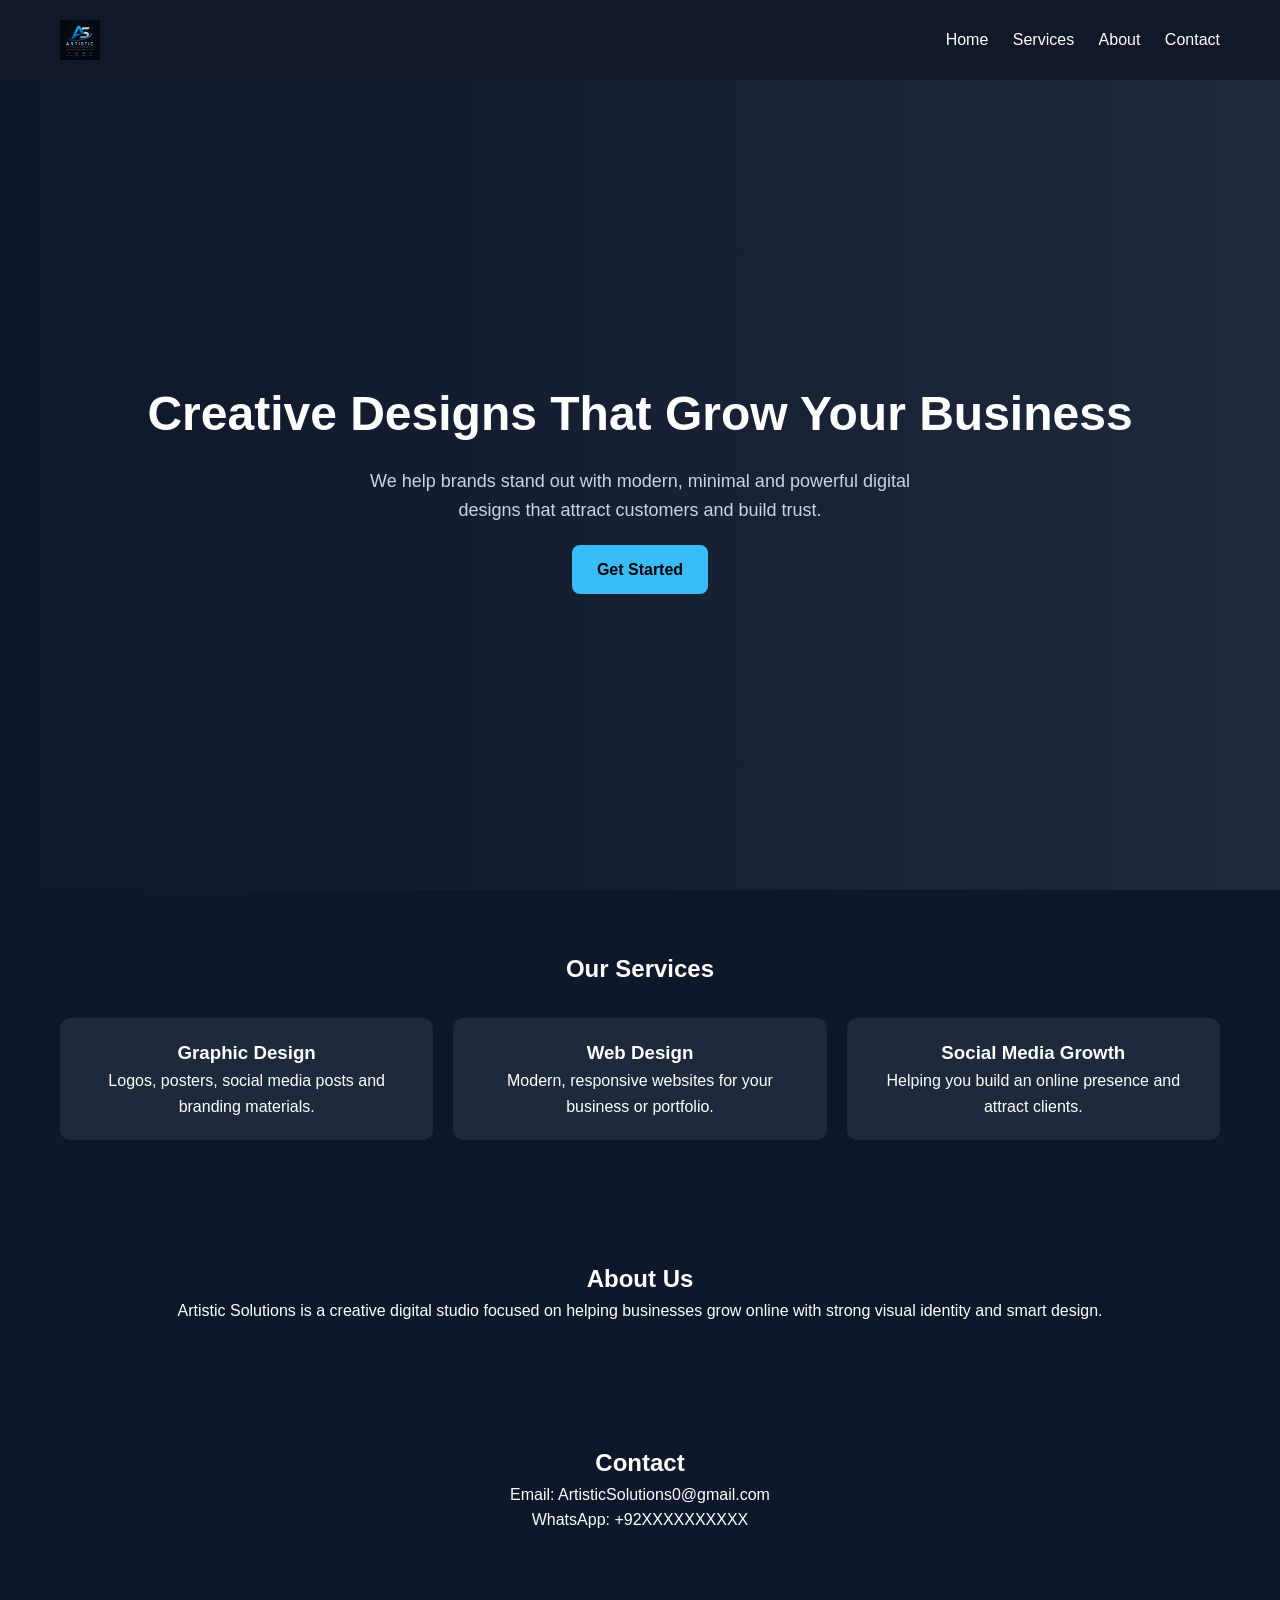
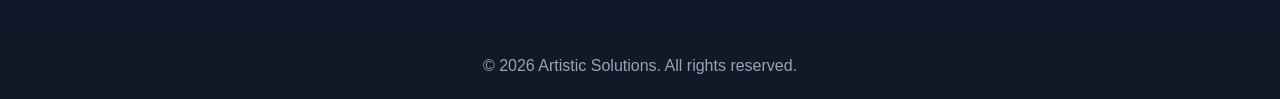
==== index.html @ 37b9e5b9 "Update index.html" ====
<!DOCTYPE html>
<html lang="en">
<head>
  <meta charset="UTF-8" />
  <meta name="viewport" content="width=device-width, initial-scale=1.0" />
  <title>Artistic Solutions</title>
  <style>
    * {
      margin: 0;
      padding: 0;
      box-sizing: border-box;
      font-family: Arial, sans-serif;
    }

    body {
      background: #0f172a;
      color: white;
      line-height: 1.6;
    }

    header {
      display: flex;
      justify-content: space-between;
      align-items: center;
      padding: 20px 60px;
      background: #111827;
      position: sticky;
      top: 0;
    }

    .logo {
      font-size: 22px;
      font-weight: bold;
      color: #38bdf8;
    }

    nav a {
      color: white;
      margin-left: 20px;
      text-decoration: none;
      transition: 0.3s;
    }

    nav a:hover {
      color: #38bdf8;
    }

    .hero {
      height: 90vh;
      display: flex;
      flex-direction: column;
      justify-content: center;
      align-items: center;
      text-align: center;
      padding: 0 20px;
      background: linear-gradient(to right, #0f172a, #1e293b);
    }

    .hero h1 {
      font-size: 48px;
      margin-bottom: 15px;
    }

    .hero p {
      font-size: 18px;
      max-width: 600px;
      color: #cbd5e1;
    }

    .btn {
      margin-top: 20px;
      padding: 12px 25px;
      background: #38bdf8;
      border: none;
      color: black;
      font-weight: bold;
      border-radius: 8px;
      cursor: pointer;
      text-decoration: none;
    }

    .section {
      padding: 60px;
      text-align: center;
    }

    .cards {
      display: grid;
      grid-template-columns: repeat(auto-fit, minmax(250px, 1fr));
      gap: 20px;
      margin-top: 30px;
    }

    .card {
      background: #1e293b;
      padding: 20px;
      border-radius: 10px;
      transition: 0.3s;
    }

    .card:hover {
      transform: translateY(-5px);
      background: #334155;
    }

    footer {
      text-align: center;
      padding: 20px;
      background: #111827;
      margin-top: 40px;
      color: #94a3b8;
    }
  </style>
</head>
<body>

  <header>
    <div class="logo">
  <img src="ChatGPT Image Apr 28, 2026, 09_14_48 AM.png" alt="Artistic Solutions Logo" style="height:40px; vertical-align:middle;">
</div>
    <nav>
      <a href="#home">Home</a>
      <a href="#services">Services</a>
      <a href="#about">About</a>
      <a href="#contact">Contact</a>
    
    </nav>
  </header>

  <section class="hero" id="home">
    <h1>Creative Designs That Grow Your Business</h1>
    <p>We help brands stand out with modern, minimal and powerful digital designs that attract customers and build trust.</p>
    <a href="#contact" class="btn">Get Started</a>
  </section>

  <section class="section" id="services">
    <h2>Our Services</h2>
    <div class="cards">
      <a href="graphic-design.html" style="text-decoration:none; color:inherit;">
  <div class="card">
    <h3>Graphic Design</h3>
    <p>Logos, posters, social media posts and branding materials.</p>
  </div>
</a>
      <div class="card">
        <h3>Web Design</h3>
        <p>Modern, responsive websites for your business or portfolio.</p>
      </div>
      <div class="card">
        <h3>Social Media Growth</h3>
        <p>Helping you build an online presence and attract clients.</p>
      </div>
    </div>
  </section>

  <section class="section" id="about">
    <h2>About Us</h2>
    <p>Artistic Solutions is a creative digital studio focused on helping businesses grow online with strong visual identity and smart design.</p>
  </section>

  <section class="section" id="contact">
    <h2>Contact</h2>
    <p>Email: ArtisticSolutions0@gmail.com</p>
    <p>WhatsApp: +92XXXXXXXXXX</p>
  </section>

  <footer>
    <p>© 2026 Artistic Solutions. All rights reserved.</p>
  </footer>

</body>
</html>
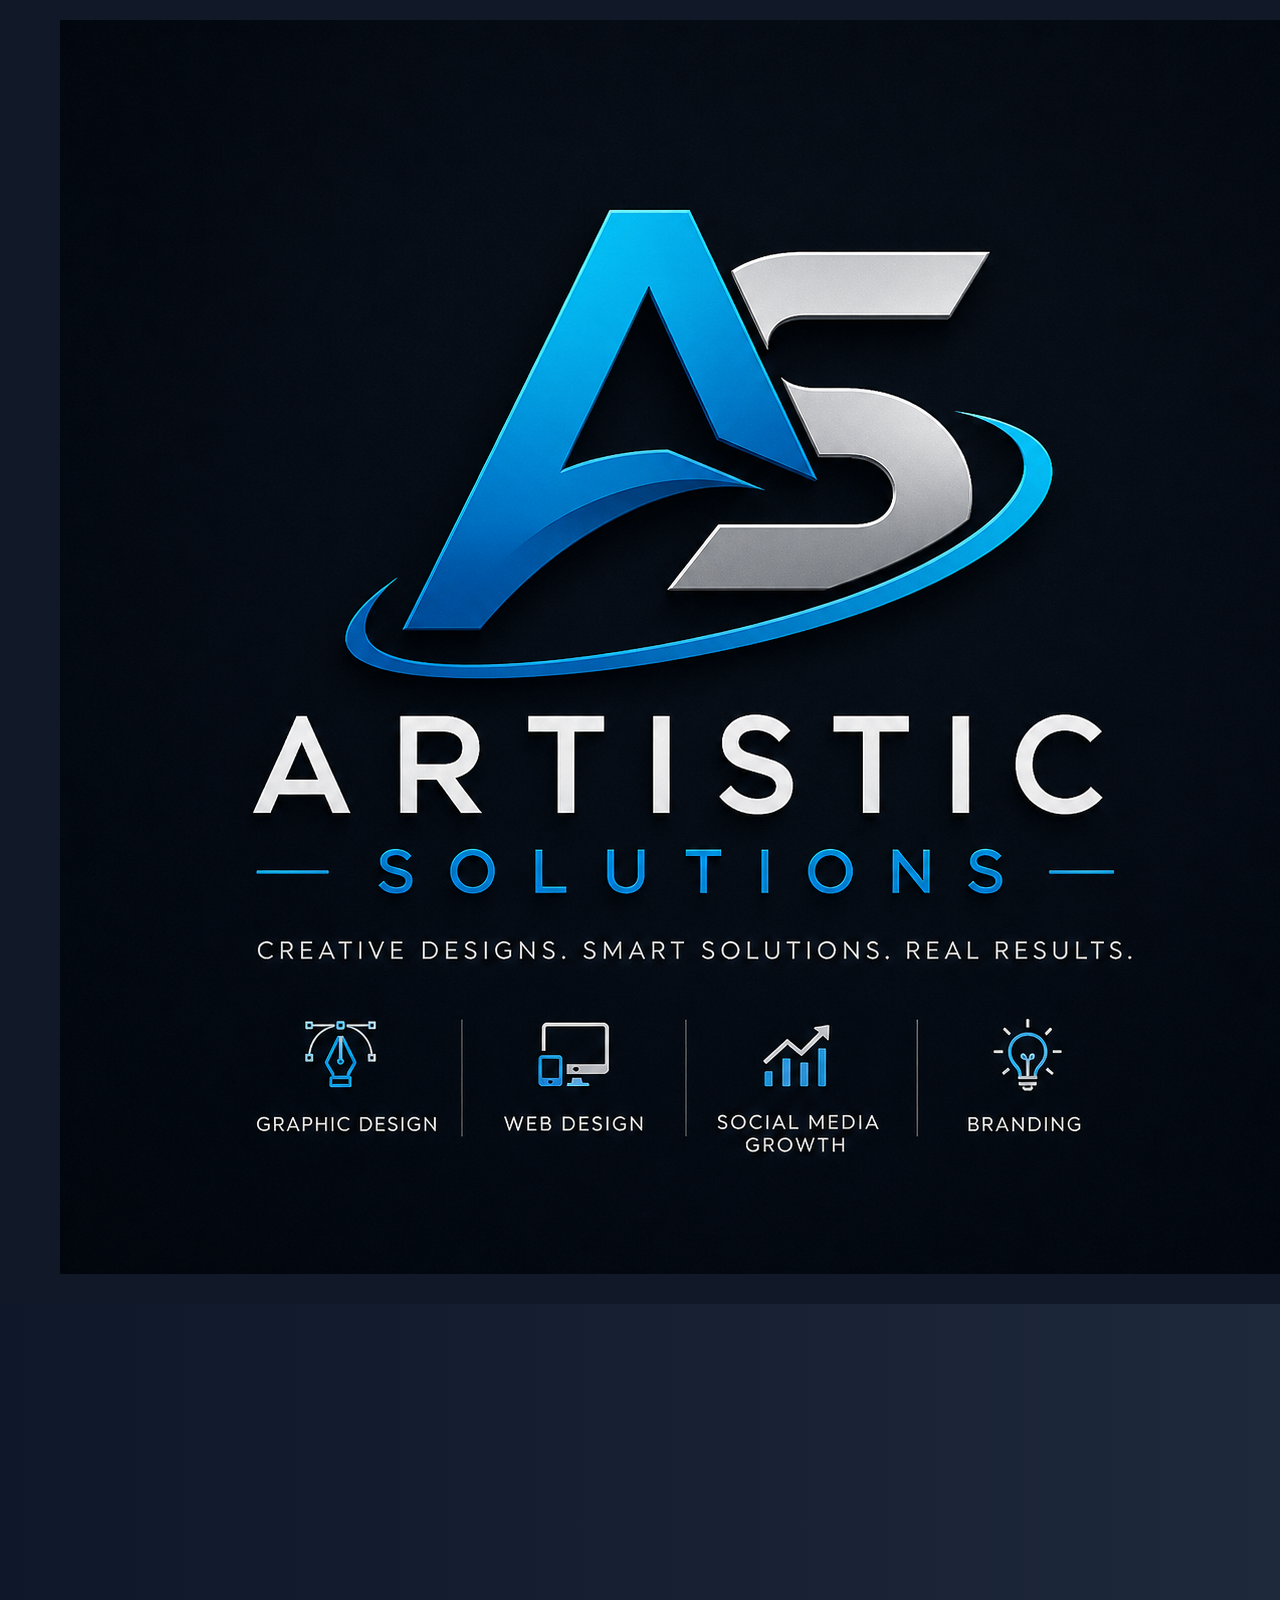
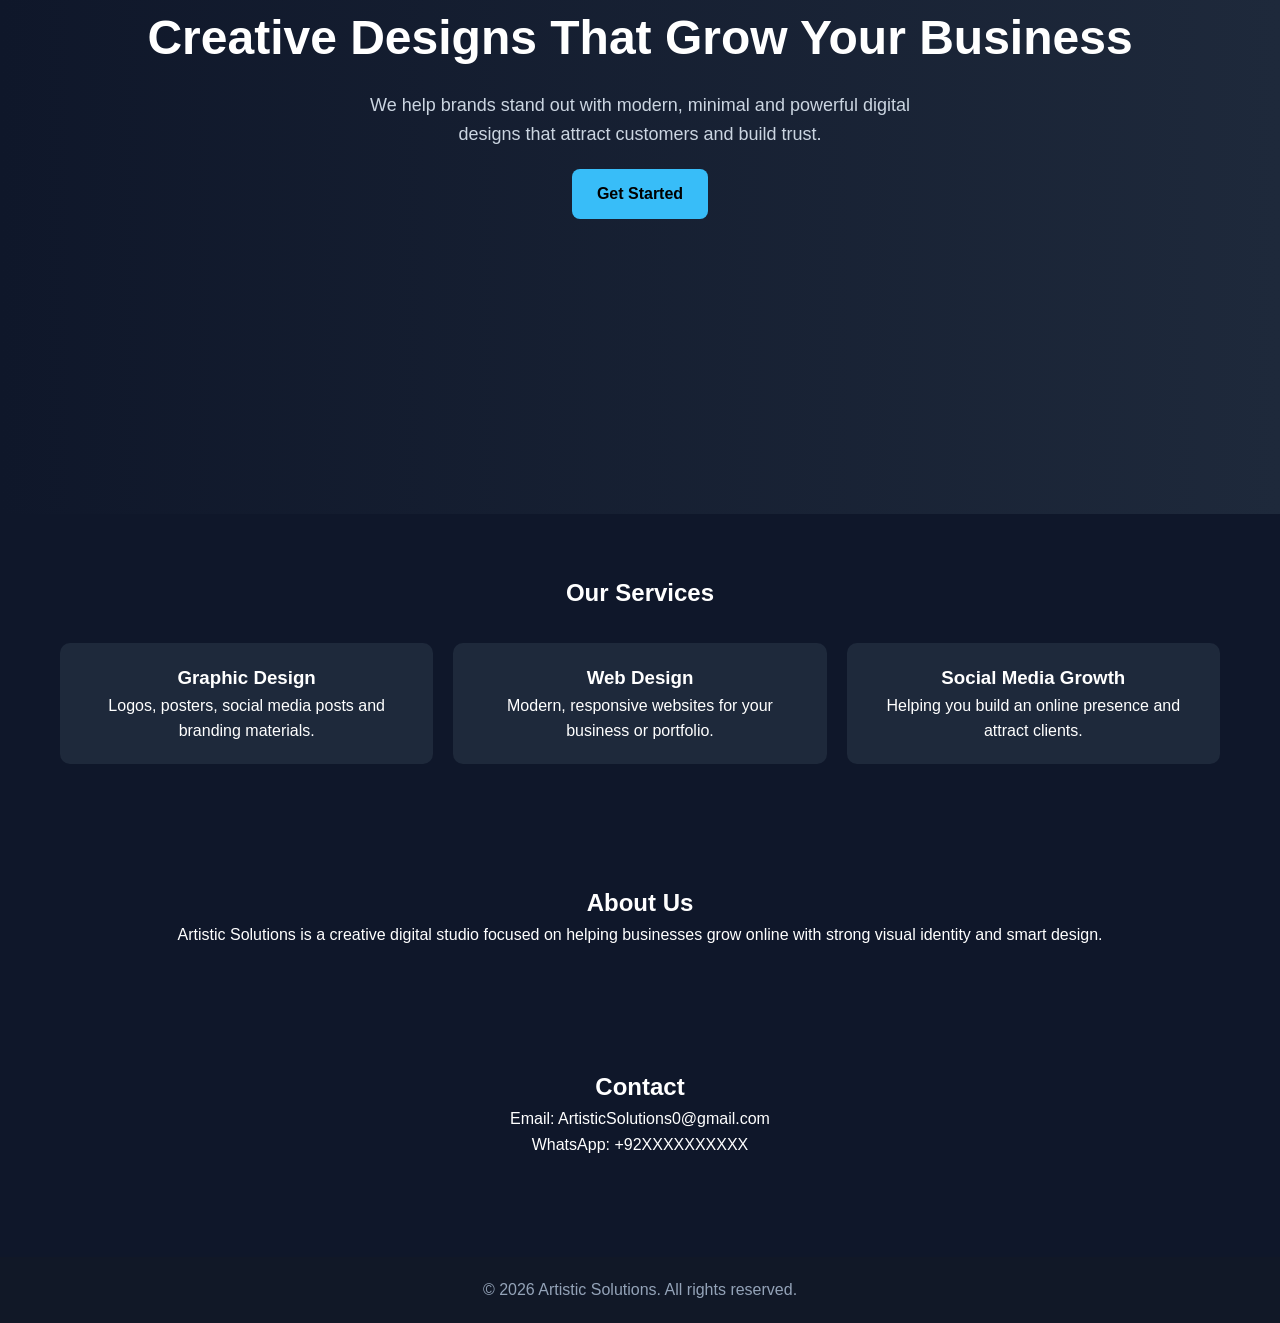
==== commit 5b2d5ee4: "Update index.html" ====
--- a/index.html
+++ b/index.html
@@ -116,7 +116,7 @@
 
   <header>
     <div class="logo">
-  <img src="ChatGPT Image Apr 28, 2026, 09_14_48 AM.png" alt="Artistic Solutions Logo" style="height:40px; vertical-align:middle;">
+  <img src="ChatGPT Image Apr 28, 2026, 09_14_48 AM.png" alt="Artistic Solutions Logo">
 </div>
     <nav>
       <a href="#home">Home</a>
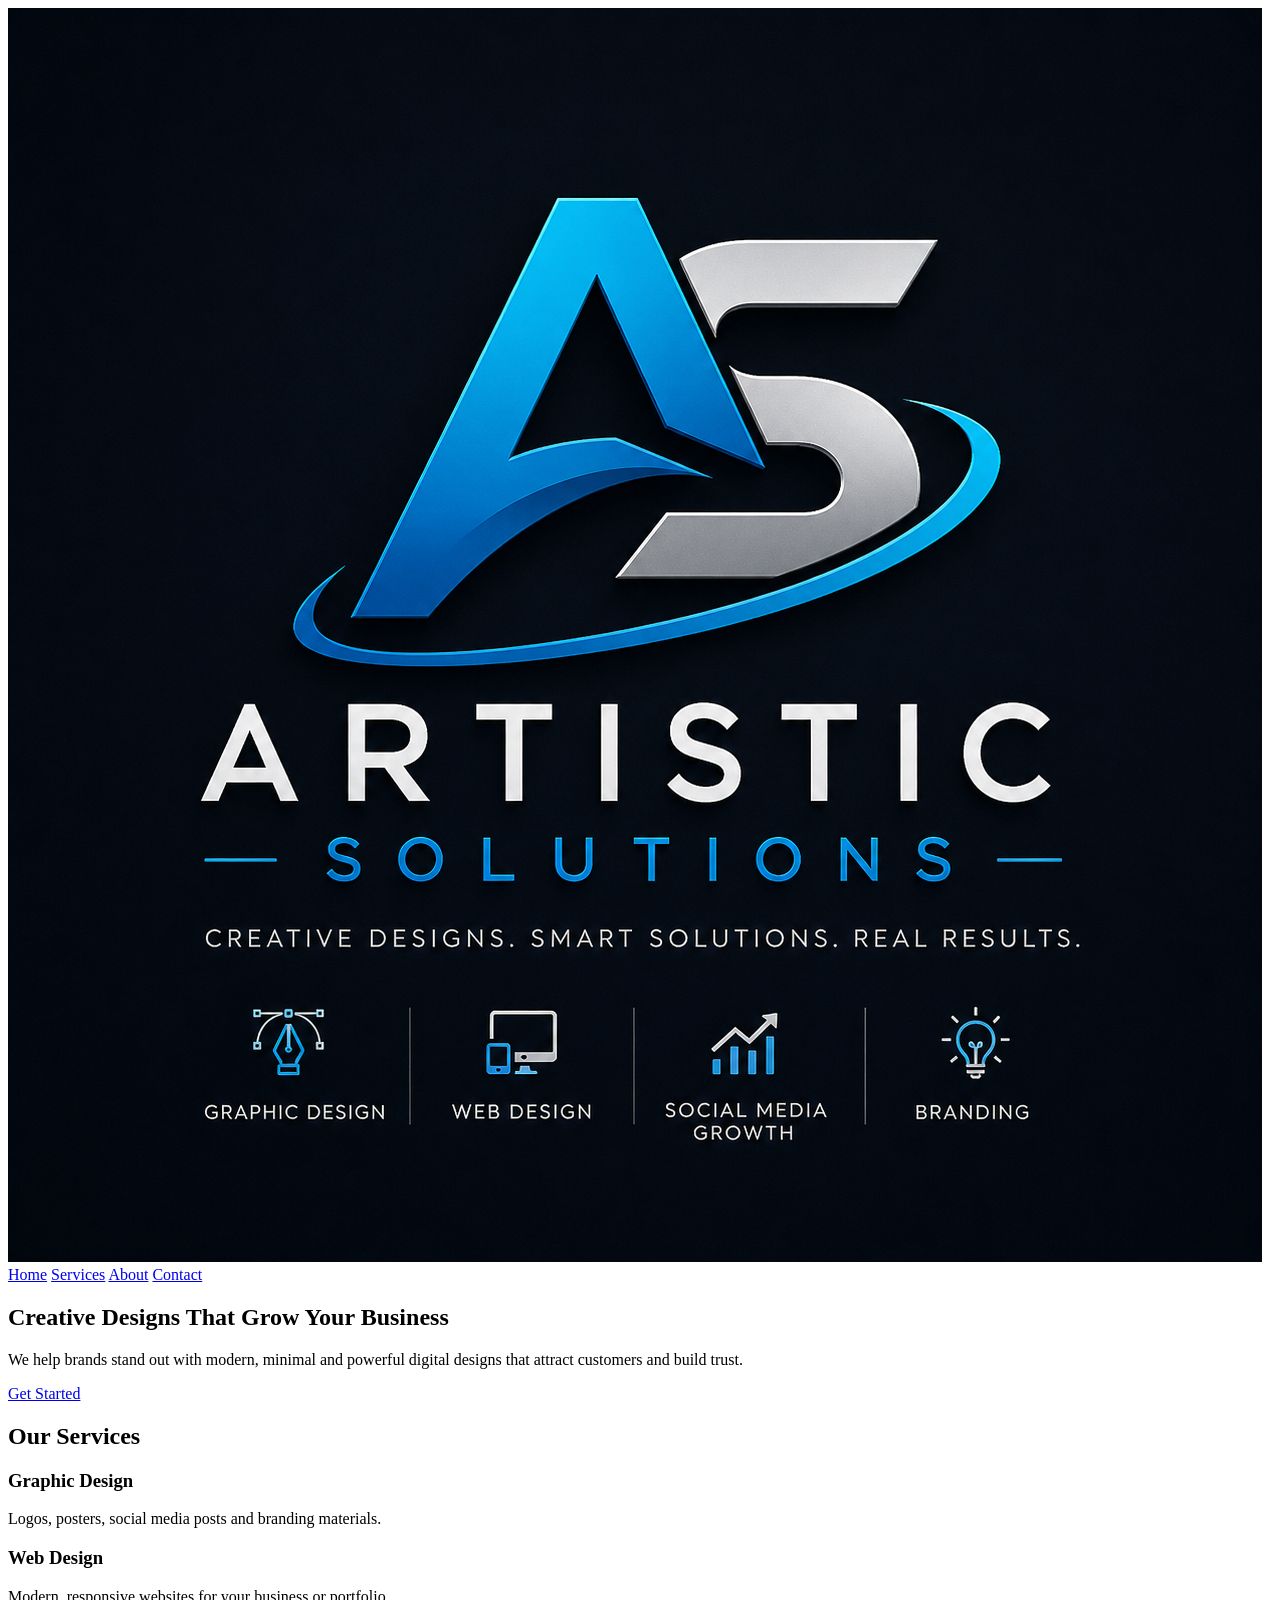
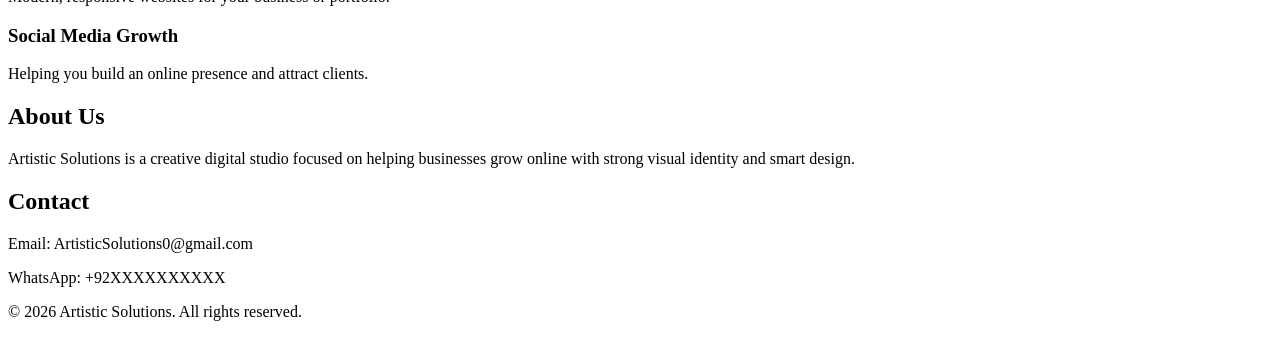
==== commit ba40724f: "Update index.html" ====
--- a/index.html
+++ b/index.html
@@ -4,113 +4,7 @@
   <meta charset="UTF-8" />
   <meta name="viewport" content="width=device-width, initial-scale=1.0" />
   <title>Artistic Solutions</title>
-  <style>
-    * {
-      margin: 0;
-      padding: 0;
-      box-sizing: border-box;
-      font-family: Arial, sans-serif;
-    }
-
-    body {
-      background: #0f172a;
-      color: white;
-      line-height: 1.6;
-    }
-
-    header {
-      display: flex;
-      justify-content: space-between;
-      align-items: center;
-      padding: 20px 60px;
-      background: #111827;
-      position: sticky;
-      top: 0;
-    }
-
-    .logo {
-      font-size: 22px;
-      font-weight: bold;
-      color: #38bdf8;
-    }
-
-    nav a {
-      color: white;
-      margin-left: 20px;
-      text-decoration: none;
-      transition: 0.3s;
-    }
-
-    nav a:hover {
-      color: #38bdf8;
-    }
-
-    .hero {
-      height: 90vh;
-      display: flex;
-      flex-direction: column;
-      justify-content: center;
-      align-items: center;
-      text-align: center;
-      padding: 0 20px;
-      background: linear-gradient(to right, #0f172a, #1e293b);
-    }
-
-    .hero h1 {
-      font-size: 48px;
-      margin-bottom: 15px;
-    }
-
-    .hero p {
-      font-size: 18px;
-      max-width: 600px;
-      color: #cbd5e1;
-    }
-
-    .btn {
-      margin-top: 20px;
-      padding: 12px 25px;
-      background: #38bdf8;
-      border: none;
-      color: black;
-      font-weight: bold;
-      border-radius: 8px;
-      cursor: pointer;
-      text-decoration: none;
-    }
-
-    .section {
-      padding: 60px;
-      text-align: center;
-    }
-
-    .cards {
-      display: grid;
-      grid-template-columns: repeat(auto-fit, minmax(250px, 1fr));
-      gap: 20px;
-      margin-top: 30px;
-    }
-
-    .card {
-      background: #1e293b;
-      padding: 20px;
-      border-radius: 10px;
-      transition: 0.3s;
-    }
-
-    .card:hover {
-      transform: translateY(-5px);
-      background: #334155;
-    }
-
-    footer {
-      text-align: center;
-      padding: 20px;
-      background: #111827;
-      margin-top: 40px;
-      color: #94a3b8;
-    }
-  </style>
+  
 </head>
 <body>
 
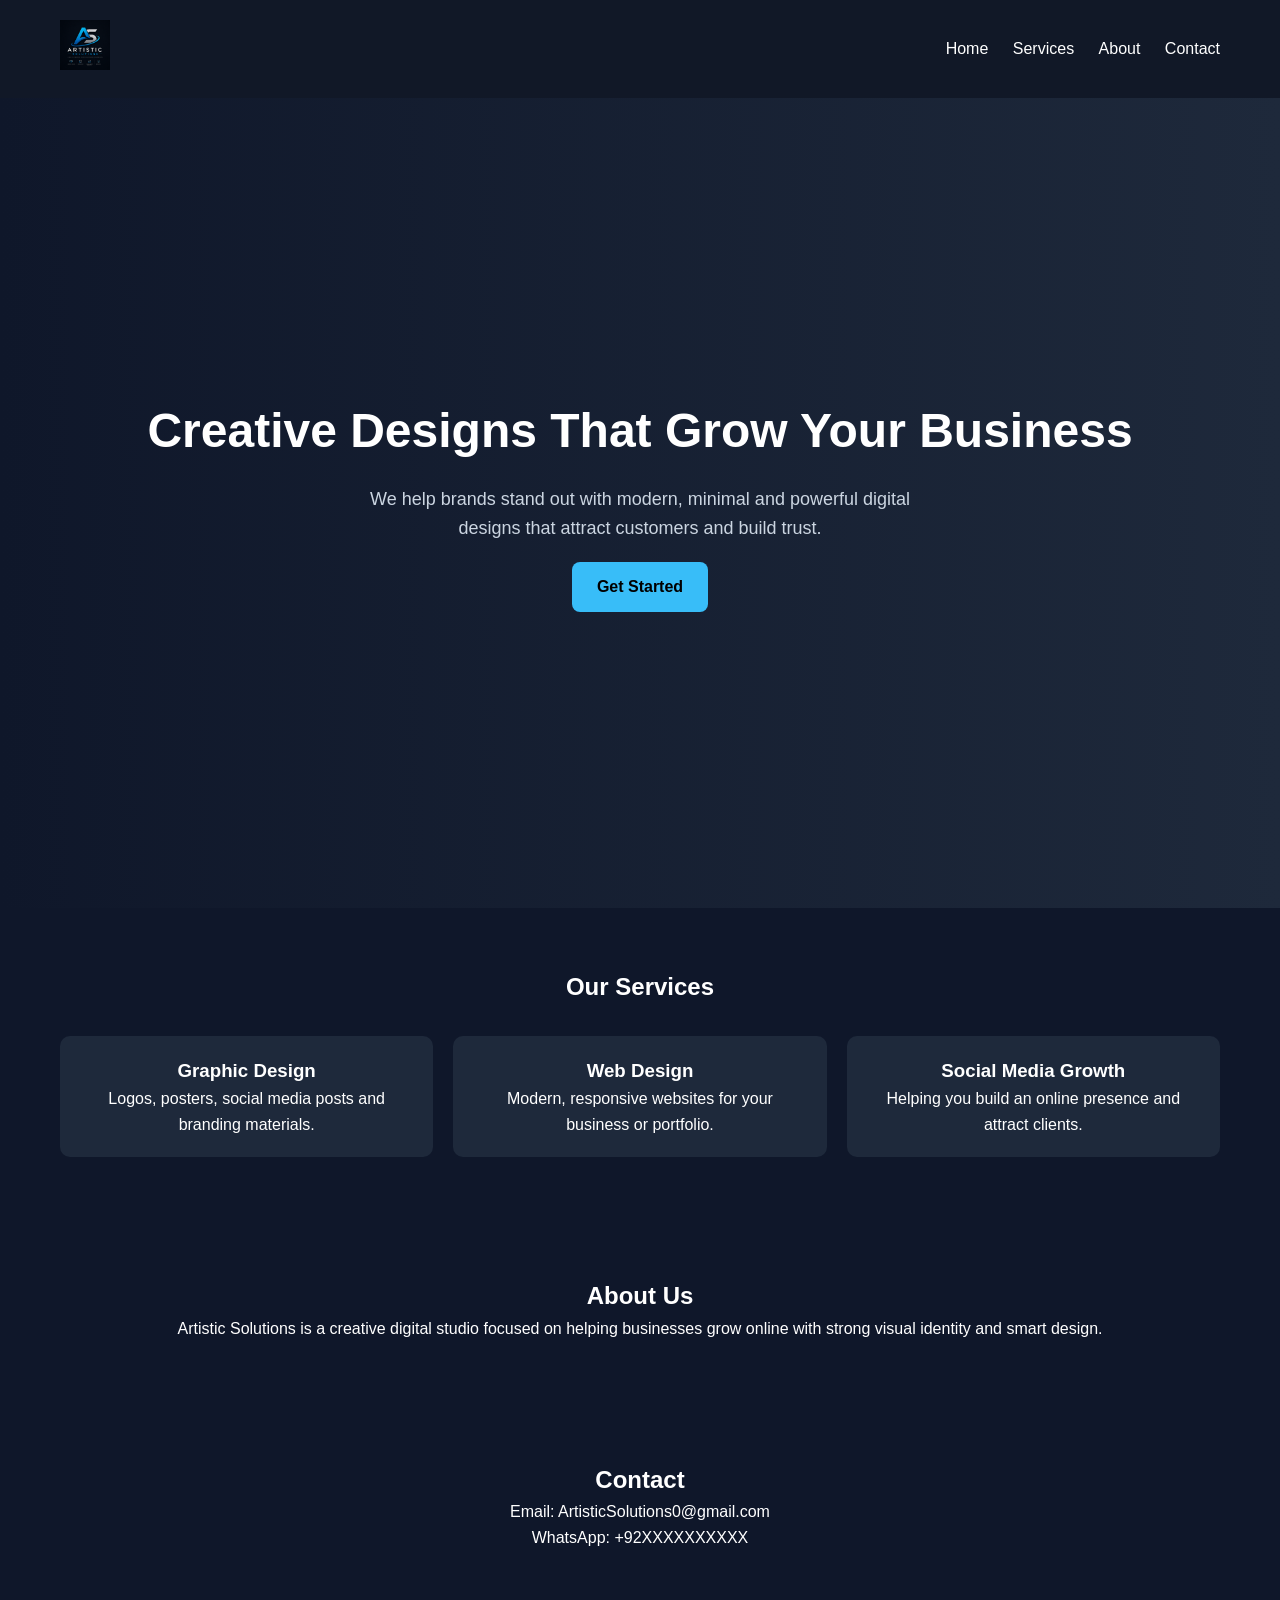
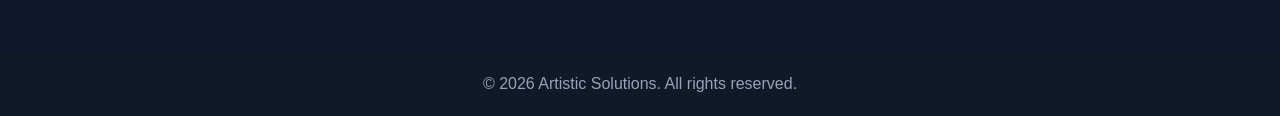
==== commit ac5d96ec: "Update index.html" ====
--- a/index.html
+++ b/index.html
@@ -4,7 +4,13 @@
   <meta charset="UTF-8" />
   <meta name="viewport" content="width=device-width, initial-scale=1.0" />
   <title>Artistic Solutions</title>
-  
+  <head>
+  <meta charset="UTF-8" />
+  <meta name="viewport" content="width=device-width, initial-scale=1.0" />
+  <title>Artistic Solutions</title>
+
+  <link rel="stylesheet" href="style.css">
+</head>
 </head>
 <body>
 
--- a/style.css
+++ b/style.css
@@ -0,0 +1,105 @@
+* {
+  margin: 0;
+  padding: 0;
+  box-sizing: border-box;
+  font-family: Arial, sans-serif;
+}
+
+body {
+  background: #0f172a;
+  color: white;
+  line-height: 1.6;
+}
+
+header {
+  display: flex;
+  justify-content: space-between;
+  align-items: center;
+  padding: 20px 60px;
+  background: #111827;
+  position: sticky;
+  top: 0;
+  z-index: 1000;
+}
+
+.logo img {
+  height: 50px;
+  width: auto;
+}
+
+nav a {
+  color: white;
+  margin-left: 20px;
+  text-decoration: none;
+  transition: 0.3s;
+}
+
+nav a:hover {
+  color: #38bdf8;
+}
+
+.hero {
+  height: 90vh;
+  display: flex;
+  flex-direction: column;
+  justify-content: center;
+  align-items: center;
+  text-align: center;
+  padding: 0 20px;
+  background: linear-gradient(to right, #0f172a, #1e293b);
+}
+
+.hero h1 {
+  font-size: 48px;
+  margin-bottom: 15px;
+}
+
+.hero p {
+  font-size: 18px;
+  max-width: 600px;
+  color: #cbd5e1;
+}
+
+.btn {
+  margin-top: 20px;
+  padding: 12px 25px;
+  background: #38bdf8;
+  border: none;
+  color: black;
+  font-weight: bold;
+  border-radius: 8px;
+  cursor: pointer;
+  text-decoration: none;
+}
+
+.section {
+  padding: 60px;
+  text-align: center;
+}
+
+.cards {
+  display: grid;
+  grid-template-columns: repeat(auto-fit, minmax(250px, 1fr));
+  gap: 20px;
+  margin-top: 30px;
+}
+
+.card {
+  background: #1e293b;
+  padding: 20px;
+  border-radius: 10px;
+  transition: 0.3s;
+}
+
+.card:hover {
+  transform: translateY(-5px);
+  background: #334155;
+}
+
+footer {
+  text-align: center;
+  padding: 20px;
+  background: #111827;
+  margin-top: 40px;
+  color: #94a3b8;
+}
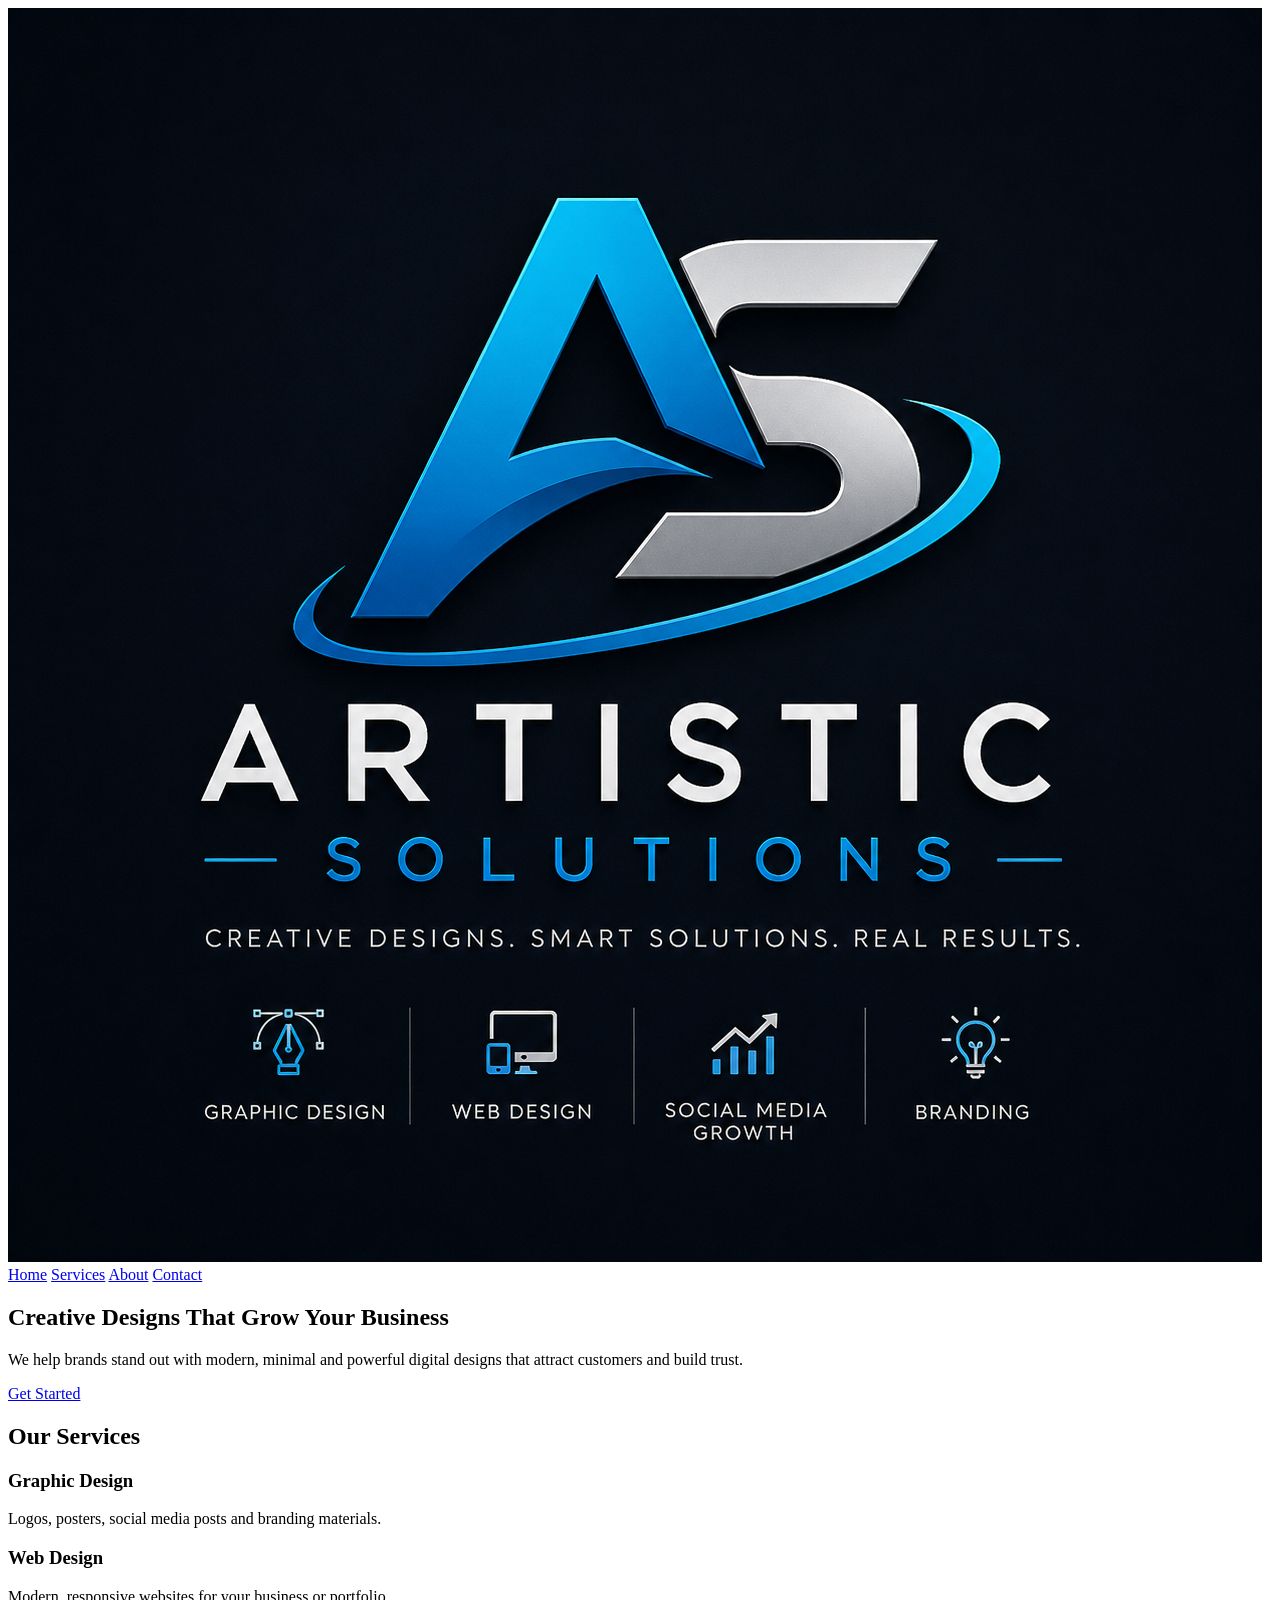
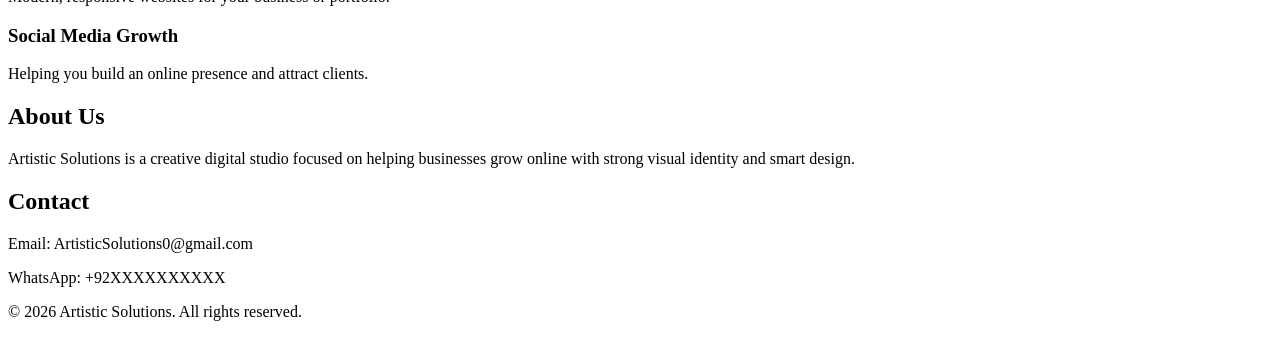
==== commit 2f3dc046: "Update index.html" ====
--- a/index.html
+++ b/index.html
@@ -4,26 +4,22 @@
   <meta charset="UTF-8" />
   <meta name="viewport" content="width=device-width, initial-scale=1.0" />
   <title>Artistic Solutions</title>
-  <head>
-  <meta charset="UTF-8" />
-  <meta name="viewport" content="width=device-width, initial-scale=1.0" />
-  <title>Artistic Solutions</title>
 
   <link rel="stylesheet" href="style.css">
 </head>
-</head>
+
 <body>
 
   <header>
     <div class="logo">
-  <img src="ChatGPT Image Apr 28, 2026, 09_14_48 AM.png" alt="Artistic Solutions Logo">
-</div>
+      <img src="ChatGPT Image Apr 28, 2026, 09_14_48 AM.png" alt="Artistic Solutions Logo">
+    </div>
+
     <nav>
       <a href="#home">Home</a>
       <a href="#services">Services</a>
       <a href="#about">About</a>
       <a href="#contact">Contact</a>
-    
     </nav>
   </header>
 
@@ -35,17 +31,18 @@
 
   <section class="section" id="services">
     <h2>Our Services</h2>
+
     <div class="cards">
-      <a href="graphic-design.html" style="text-decoration:none; color:inherit;">
-  <div class="card">
-    <h3>Graphic Design</h3>
-    <p>Logos, posters, social media posts and branding materials.</p>
-  </div>
-</a>
+      <div class="card">
+        <h3>Graphic Design</h3>
+        <p>Logos, posters, social media posts and branding materials.</p>
+      </div>
+
       <div class="card">
         <h3>Web Design</h3>
         <p>Modern, responsive websites for your business or portfolio.</p>
       </div>
+
       <div class="card">
         <h3>Social Media Growth</h3>
         <p>Helping you build an online presence and attract clients.</p>
--- a/style.css
+++ b/style.css
@@ -1,105 +1,47 @@
-* {
-  margin: 0;
-  padding: 0;
-  box-sizing: border-box;
-  font-family: Arial, sans-serif;
+/* MOBILE + TABLET FIX */
+@media (max-width: 768px) {
+
+  header {
+    flex-direction: column;
+    padding: 15px 20px;
+    gap: 15px;
+  }
+
+  nav {
+    display: flex;
+    flex-wrap: wrap;
+    justify-content: center;
+    gap: 15px;
+  }
+
+  nav a {
+    margin-left: 0;
+    font-size: 14px;
+  }
+
+  .logo img {
+    height: 55px;
+  }
+
+  .hero {
+    height: auto;
+    padding: 80px 20px;
+  }
+
+  .hero h1 {
+    font-size: 32px;
+    line-height: 1.2;
+  }
+
+  .hero p {
+    font-size: 16px;
+  }
+
+  .section {
+    padding: 40px 20px;
+  }
+
+  .cards {
+    grid-template-columns: 1fr;
+  }
 }
-
-body {
-  background: #0f172a;
-  color: white;
-  line-height: 1.6;
-}
-
-header {
-  display: flex;
-  justify-content: space-between;
-  align-items: center;
-  padding: 20px 60px;
-  background: #111827;
-  position: sticky;
-  top: 0;
-  z-index: 1000;
-}
-
-.logo img {
-  height: 50px;
-  width: auto;
-}
-
-nav a {
-  color: white;
-  margin-left: 20px;
-  text-decoration: none;
-  transition: 0.3s;
-}
-
-nav a:hover {
-  color: #38bdf8;
-}
-
-.hero {
-  height: 90vh;
-  display: flex;
-  flex-direction: column;
-  justify-content: center;
-  align-items: center;
-  text-align: center;
-  padding: 0 20px;
-  background: linear-gradient(to right, #0f172a, #1e293b);
-}
-
-.hero h1 {
-  font-size: 48px;
-  margin-bottom: 15px;
-}
-
-.hero p {
-  font-size: 18px;
-  max-width: 600px;
-  color: #cbd5e1;
-}
-
-.btn {
-  margin-top: 20px;
-  padding: 12px 25px;
-  background: #38bdf8;
-  border: none;
-  color: black;
-  font-weight: bold;
-  border-radius: 8px;
-  cursor: pointer;
-  text-decoration: none;
-}
-
-.section {
-  padding: 60px;
-  text-align: center;
-}
-
-.cards {
-  display: grid;
-  grid-template-columns: repeat(auto-fit, minmax(250px, 1fr));
-  gap: 20px;
-  margin-top: 30px;
-}
-
-.card {
-  background: #1e293b;
-  padding: 20px;
-  border-radius: 10px;
-  transition: 0.3s;
-}
-
-.card:hover {
-  transform: translateY(-5px);
-  background: #334155;
-}
-
-footer {
-  text-align: center;
-  padding: 20px;
-  background: #111827;
-  margin-top: 40px;
-  color: #94a3b8;
-}
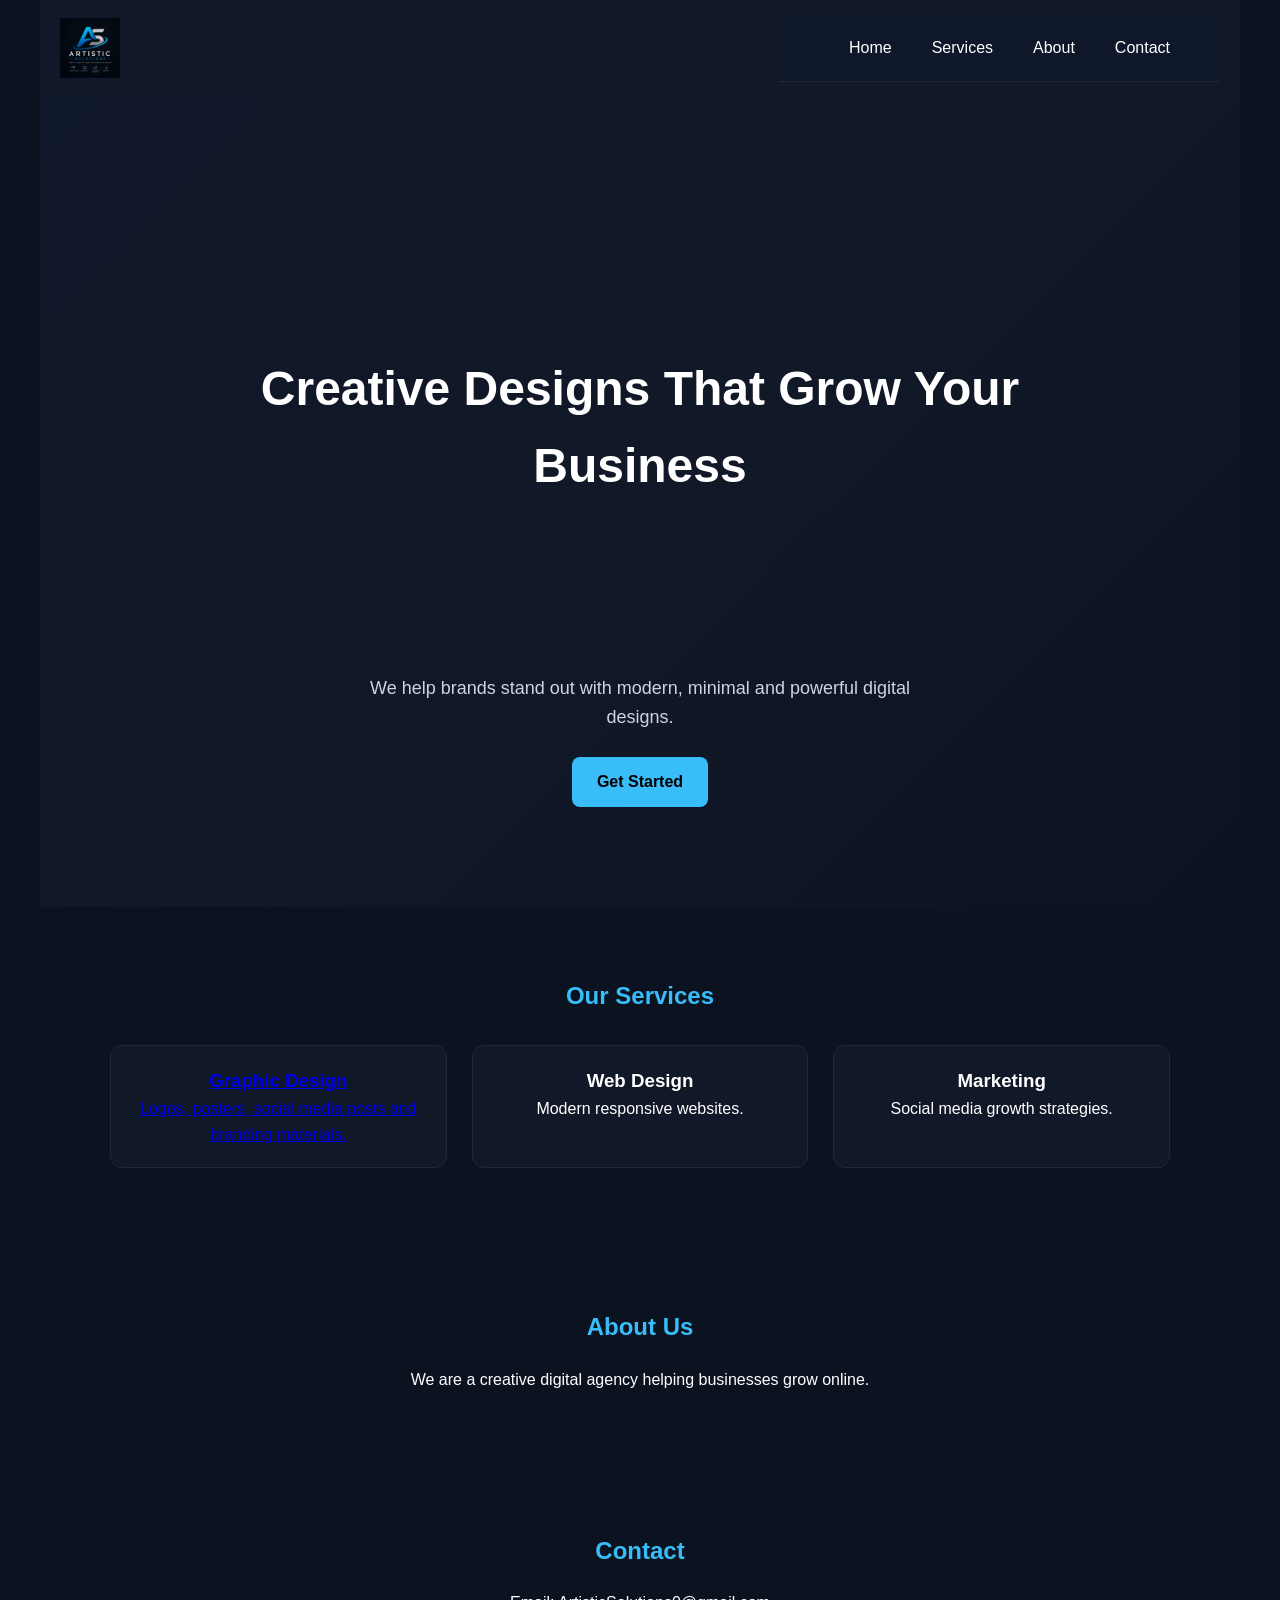
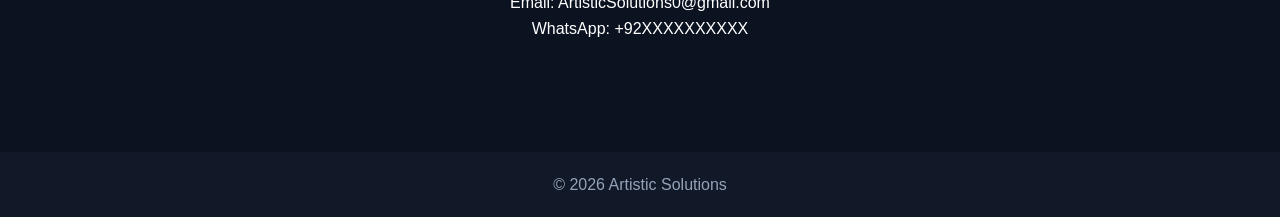
==== commit a01982d0: "Update index.html" ====
--- a/index.html
+++ b/index.html
@@ -10,60 +10,62 @@
 
 <body>
 
-  <header>
-    <div class="logo">
-      <img src="ChatGPT Image Apr 28, 2026, 09_14_48 AM.png" alt="Artistic Solutions Logo">
-    </div>
+<header>
+  <div class="logo">
+    <img src="ChatGPT Image Apr 28, 2026, 09_14_48 AM.png" alt="Logo">
+  </div>
 
-    <nav>
-      <a href="#home">Home</a>
-      <a href="#services">Services</a>
-      <a href="#about">About</a>
-      <a href="#contact">Contact</a>
-    </nav>
-  </header>
+  <nav>
+    <a href="#home">Home</a>
+    <a href="#services">Services</a>
+    <a href="#about">About</a>
+    <a href="#contact">Contact</a>
+  </nav>
+</header>
 
-  <section class="hero" id="home">
-    <h1>Creative Designs That Grow Your Business</h1>
-    <p>We help brands stand out with modern, minimal and powerful digital designs that attract customers and build trust.</p>
-    <a href="#contact" class="btn">Get Started</a>
-  </section>
+<section class="hero" id="home">
+  <h1>Creative Designs That Grow Your Business</h1>
+  <p>We help brands stand out with modern, minimal and powerful digital designs.</p>
+  <a href="#contact" class="btn">Get Started</a>
+</section>
 
-  <section class="section" id="services">
-    <h2>Our Services</h2>
+<section class="section" id="services">
+  <h2>Our Services</h2>
 
-    <div class="cards">
+  <div class="cards">
+    <a href="graphic-design.html" class="card-link">
       <div class="card">
         <h3>Graphic Design</h3>
         <p>Logos, posters, social media posts and branding materials.</p>
       </div>
+    </a>
 
-      <div class="card">
-        <h3>Web Design</h3>
-        <p>Modern, responsive websites for your business or portfolio.</p>
-      </div>
+    <div class="card">
+      <h3>Web Design</h3>
+      <p>Modern responsive websites.</p>
+    </div>
 
-      <div class="card">
-        <h3>Social Media Growth</h3>
-        <p>Helping you build an online presence and attract clients.</p>
-      </div>
+    <div class="card">
+      <h3>Marketing</h3>
+      <p>Social media growth strategies.</p>
     </div>
-  </section>
+  </div>
+</section>
 
-  <section class="section" id="about">
-    <h2>About Us</h2>
-    <p>Artistic Solutions is a creative digital studio focused on helping businesses grow online with strong visual identity and smart design.</p>
-  </section>
+<section class="section" id="about">
+  <h2>About Us</h2>
+  <p>We are a creative digital agency helping businesses grow online.</p>
+</section>
 
-  <section class="section" id="contact">
-    <h2>Contact</h2>
-    <p>Email: ArtisticSolutions0@gmail.com</p>
-    <p>WhatsApp: +92XXXXXXXXXX</p>
-  </section>
+<section class="section" id="contact">
+  <h2>Contact</h2>
+  <p>Email: ArtisticSolutions0@gmail.com</p>
+  <p>WhatsApp: +92XXXXXXXXXX</p>
+</section>
 
-  <footer>
-    <p>© 2026 Artistic Solutions. All rights reserved.</p>
-  </footer>
+<footer>
+  © 2026 Artistic Solutions
+</footer>
 
 </body>
 </html>
--- a/style.css
+++ b/style.css
@@ -1,47 +1,271 @@
-/* MOBILE + TABLET FIX */
+* {
+  margin: 0;
+  padding: 0;
+  box-sizing: border-box;
+  font-family: Arial, sans-serif;
+}
+
+body {
+  background: #0f172a;
+  color: white;
+  line-height: 1.6;
+}
+
+/* HEADER */
+header {
+  width: 100%;
+  max-width: 1200px;
+  margin: auto;
+  display: flex;
+  justify-content: space-between;
+  align-items: center;
+  padding: 15px 20px;
+  background: #111827;
+  position: sticky;
+  top: 0;
+  z-index: 1000;
+}
+
+.logo img {
+  height: 60px;
+  width: auto;
+  display: block;
+}
+
+nav {
+  display: flex;
+  gap: 20px;
+}
+
+nav a {
+  color: white;
+  text-decoration: none;
+  transition: 0.3s;
+}
+
+nav a:hover {
+  color: #38bdf8;
+}
+
+/* HERO */
+.hero {
+  height: 90vh;
+  max-width: 1200px;
+  margin: auto;
+  display: flex;
+  flex-direction: column;
+  justify-content: center;
+  align-items: center;
+  text-align: center;
+  padding: 20px;
+  background: linear-gradient(to right, #0f172a, #1e293b);
+}
+
+.hero h1 {
+  font-size: 48px;
+  margin-bottom: 15px;
+}
+
+.hero p {
+  font-size: 18px;
+  max-width: 600px;
+  color: #cbd5e1;
+}
+
+.btn {
+  margin-top: 20px;
+  padding: 12px 25px;
+  background: #38bdf8;
+  color: black;
+  font-weight: bold;
+  border-radius: 8px;
+  text-decoration: none;
+}
+
+/* SECTIONS */
+.section {
+  max-width: 1100px;
+  margin: auto;
+  padding: 80px 20px;
+  text-align: center;
+}
+
+/* CARDS */
+.cards {
+  display: grid;
+  grid-template-columns: repeat(auto-fit, minmax(240px, 1fr));
+  gap: 25px;
+  margin-top: 30px;
+}
+
+.card {
+  background: #1e293b;
+  padding: 20px;
+  border-radius: 10px;
+  transition: 0.3s;
+}
+
+.card:hover {
+  transform: translateY(-5px);
+  background: #334155;
+}
+
+/* FOOTER */
+footer {
+  text-align: center;
+  padding: 20px;
+  background: #111827;
+  margin-top: 40px;
+  color: #94a3b8;
+}
+
+/* MOBILE FIX */
 @media (max-width: 768px) {
 
   header {
     flex-direction: column;
-    padding: 15px 20px;
-    gap: 15px;
+    gap: 10px;
   }
 
   nav {
-    display: flex;
     flex-wrap: wrap;
     justify-content: center;
-    gap: 15px;
-  }
-
-  nav a {
-    margin-left: 0;
-    font-size: 14px;
-  }
-
-  .logo img {
-    height: 55px;
-  }
-
-  .hero {
-    height: auto;
-    padding: 80px 20px;
   }
 
   .hero h1 {
     font-size: 32px;
-    line-height: 1.2;
   }
-
-  .hero p {
-    font-size: 16px;
-  }
-
-  .section {
-    padding: 40px 20px;
-  }
-
-  .cards {
-    grid-template-columns: 1fr;
-  }
-}
+}
+
+
+ <style>
+    *{
+      margin:0;
+      padding:0;
+      box-sizing:border-box;
+      font-family:Arial, sans-serif;
+    }
+
+    body{
+      background:#0b1220;
+      color:#fff;
+    }
+
+    /* NAV */
+    nav{
+      display:flex;
+      justify-content:space-between;
+      align-items:center;
+      padding:20px 50px;
+      position:sticky;
+      top:0;
+      background:#0f172a;
+      border-bottom:1px solid #1f2937;
+    }
+
+    nav h2{
+      color:#38bdf8;
+      font-size:20px;
+    }
+
+    nav a{
+      color:#fff;
+      text-decoration:none;
+      margin-left:20px;
+    }
+
+    nav a:hover{
+      color:#38bdf8;
+    }
+
+    /* HERO */
+    .hero{
+      padding:100px 20px;
+      text-align:center;
+      background:linear-gradient(135deg,#0f172a,#111827,#0b1220);
+    }
+
+    .hero h1{
+      font-size:48px;
+      max-width:900px;
+      margin:auto;
+    }
+
+    .hero p{
+      margin-top:15px;
+      color:#cbd5e1;
+      max-width:600px;
+      margin-left:auto;
+      margin-right:auto;
+    }
+
+    .btn{
+      display:inline-block;
+      margin-top:25px;
+      padding:12px 25px;
+      background:#38bdf8;
+      color:#000;
+      font-weight:bold;
+      border-radius:8px;
+      text-decoration:none;
+    }
+
+    /* SECTION */
+    .section{
+      padding:70px 20px;
+      text-align:center;
+    }
+
+    .section h2{
+      color:#38bdf8;
+      margin-bottom:20px;
+    }
+
+    /* GRID */
+    .grid{
+      display:grid;
+      grid-template-columns:repeat(auto-fit,minmax(250px,1fr));
+      gap:20px;
+      max-width:1000px;
+      margin:auto;
+      margin-top:30px;
+    }
+
+    .card{
+      background:#111827;
+      padding:20px;
+      border-radius:12px;
+      border:1px solid #1f2937;
+      transition:0.3s;
+    }
+
+    .card:hover{
+      transform:translateY(-8px);
+      border-color:#38bdf8;
+    }
+
+    .img-box{
+      height:180px;
+      background:#1f2937;
+      border-radius:10px;
+      margin-bottom:15px;
+      display:flex;
+      align-items:center;
+      justify-content:center;
+      color:#94a3b8;
+    }
+
+    /* CTA */
+    .cta{
+      text-align:center;
+      padding:80px 20px;
+      background:#0f172a;
+      border-top:1px solid #1f2937;
+    }
+
+    footer{
+      text-align:center;
+      padding:20px;
+      color:#94a3b8;
+    }
+  </style>
